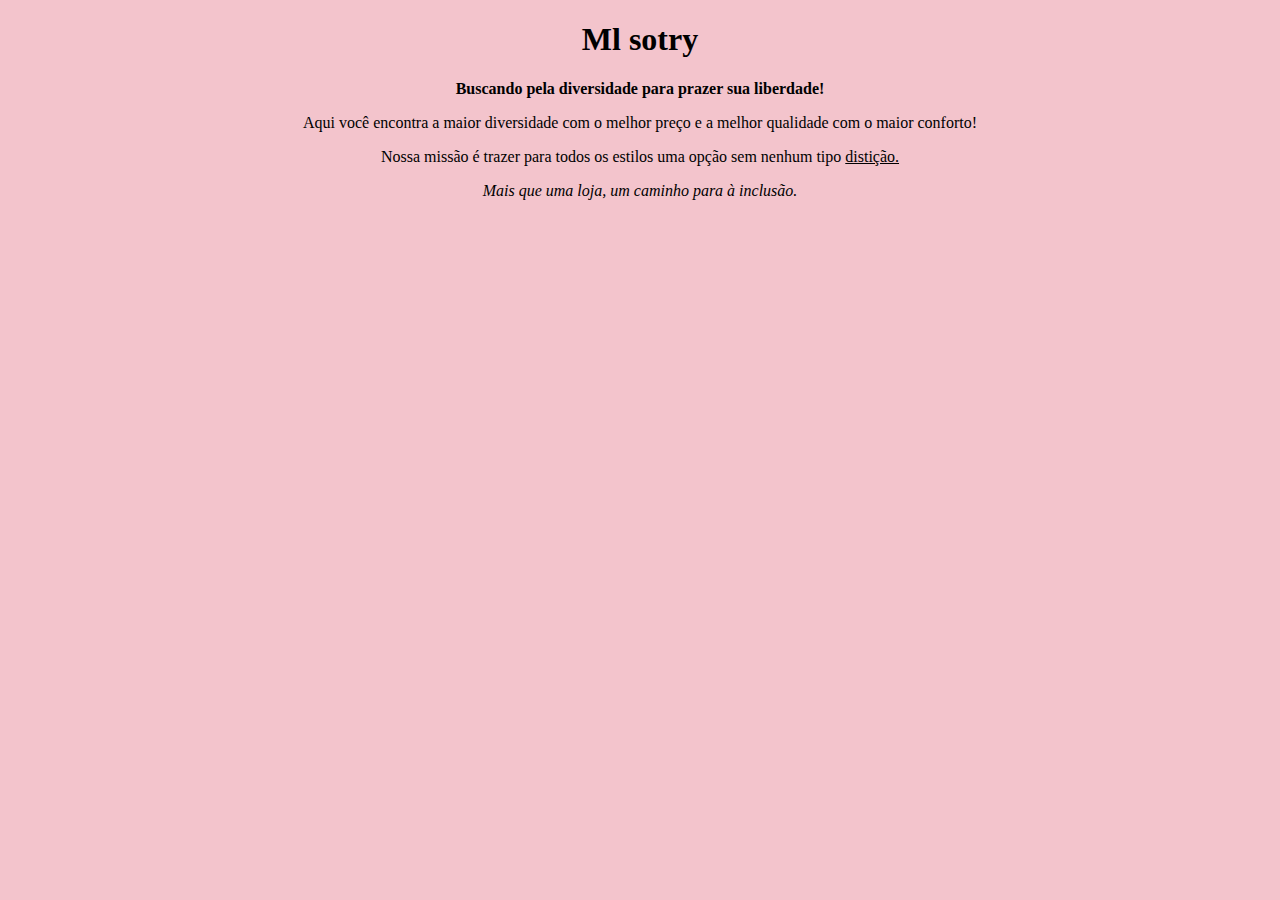
==== Index.html @ 1cfc7f99 "att" ====
<!DOCTYPE html>
<html>
<head>
    <meta charset='utf-8'>
    <meta http-equiv='X-UA-Compatible' content='IE=edge'>
    <title> Ml story </title>
    <link rel="stylesheet" type="text/css" href="style.css"
    <meta name='viewport' content='width=device-width, initial-scale=1'>
    <link rel='stylesheet' type='text/css' media='screen' href='main.css'>
    <script src='main.js'></script>
</head>
<body>
    <h1> Ml sotry </h1>
    <p> <strong>Buscando pela diversidade para prazer sua liberdade!</strong> </p>

        Aqui você encontra a maior diversidade com o melhor preço e a melhor qualidade  com o  maior conforto!

    </p>
     <p> Nossa missão é trazer para todos os estilos uma opção sem nenhum tipo <u>distição.</u> </p>
     
     <p> <em> Mais que uma loja, um caminho para à inclusão. </em></p>
    
</body>
</html>
---- style.css ----
body { 
    text-align: center;
    background: rgb(243, 196, 204)
    }
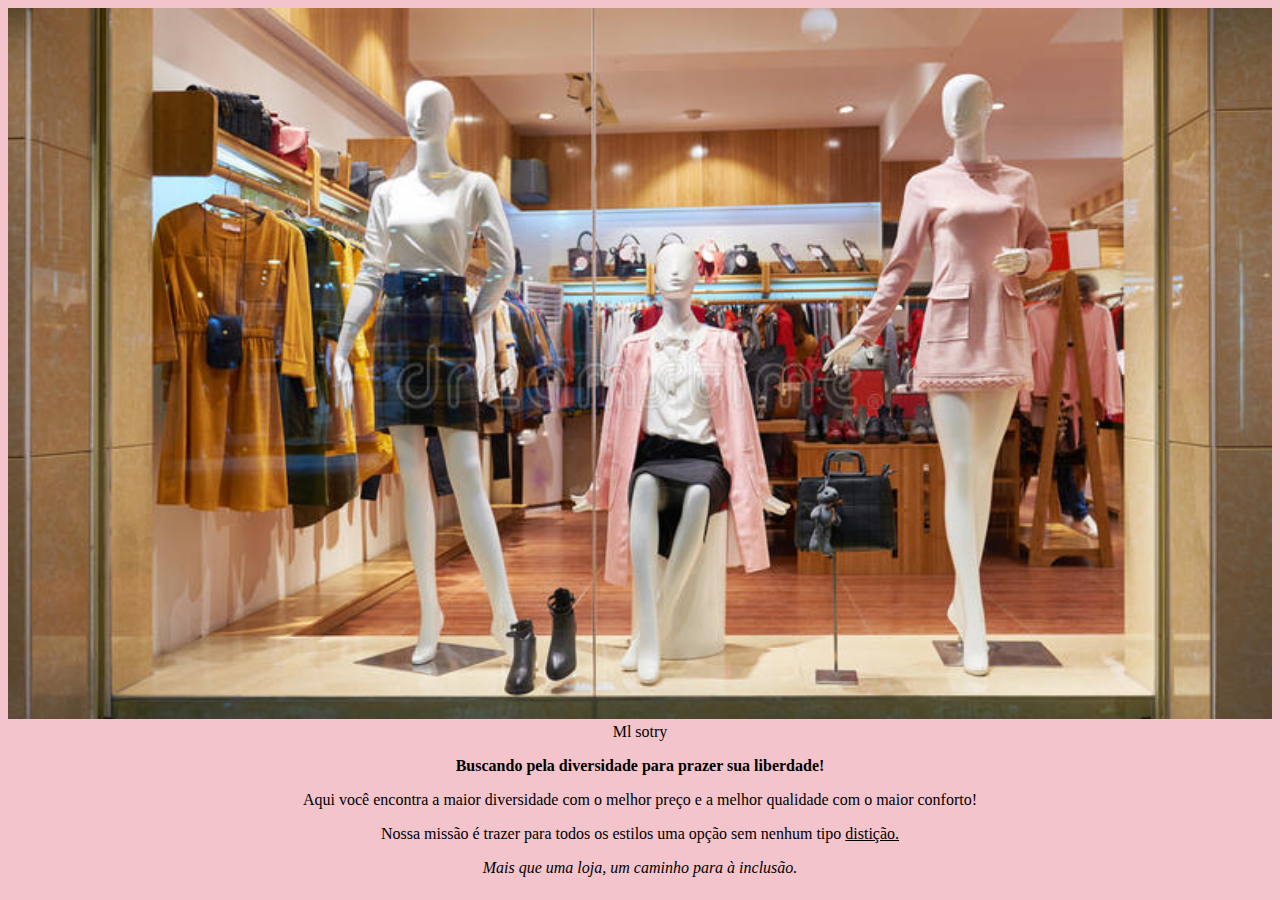
==== commit 88807388: "Add files via upload" ====
--- a/Index.html
+++ b/Index.html
@@ -6,17 +6,18 @@
     <title> Ml story </title>
     <link rel="stylesheet" type="text/css" href="style.css"
     <meta name='viewport' content='width=device-width, initial-scale=1'>
-    <link rel='stylesheet' type='text/css' media='screen' href='main.css'>
+    <link rel='stylesheet' type='text/css' media='screen' href='style.css'>
     <script src='main.js'></script>
 </head>
 <body>
+    <img class="capa" src="capa.jpg"
     <h1> Ml sotry </h1>
     <p> <strong>Buscando pela diversidade para prazer sua liberdade!</strong> </p>
 
         Aqui você encontra a maior diversidade com o melhor preço e a melhor qualidade  com o  maior conforto!
 
     </p>
-     <p> Nossa missão é trazer para todos os estilos uma opção sem nenhum tipo <u>distição.</u> </p>
+     <p> Nossa missão é trazer para todos os estilos uma opção sem nenhum tipo <u> distição. </u> </p>
      
      <p> <em> Mais que uma loja, um caminho para à inclusão. </em></p>
     
--- a/style.css
+++ b/style.css
@@ -1,4 +1,7 @@
 body { 
     text-align: center;
     background: rgb(243, 196, 204)
-    }+    }
+ .capa{ 
+    width: 100%;
+ }--- a/style.css
+++ b/style.css
@@ -1,4 +1,7 @@
 body { 
     text-align: center;
     background: rgb(243, 196, 204)
-    }+    }
+ .capa{ 
+    width: 100%;
+ }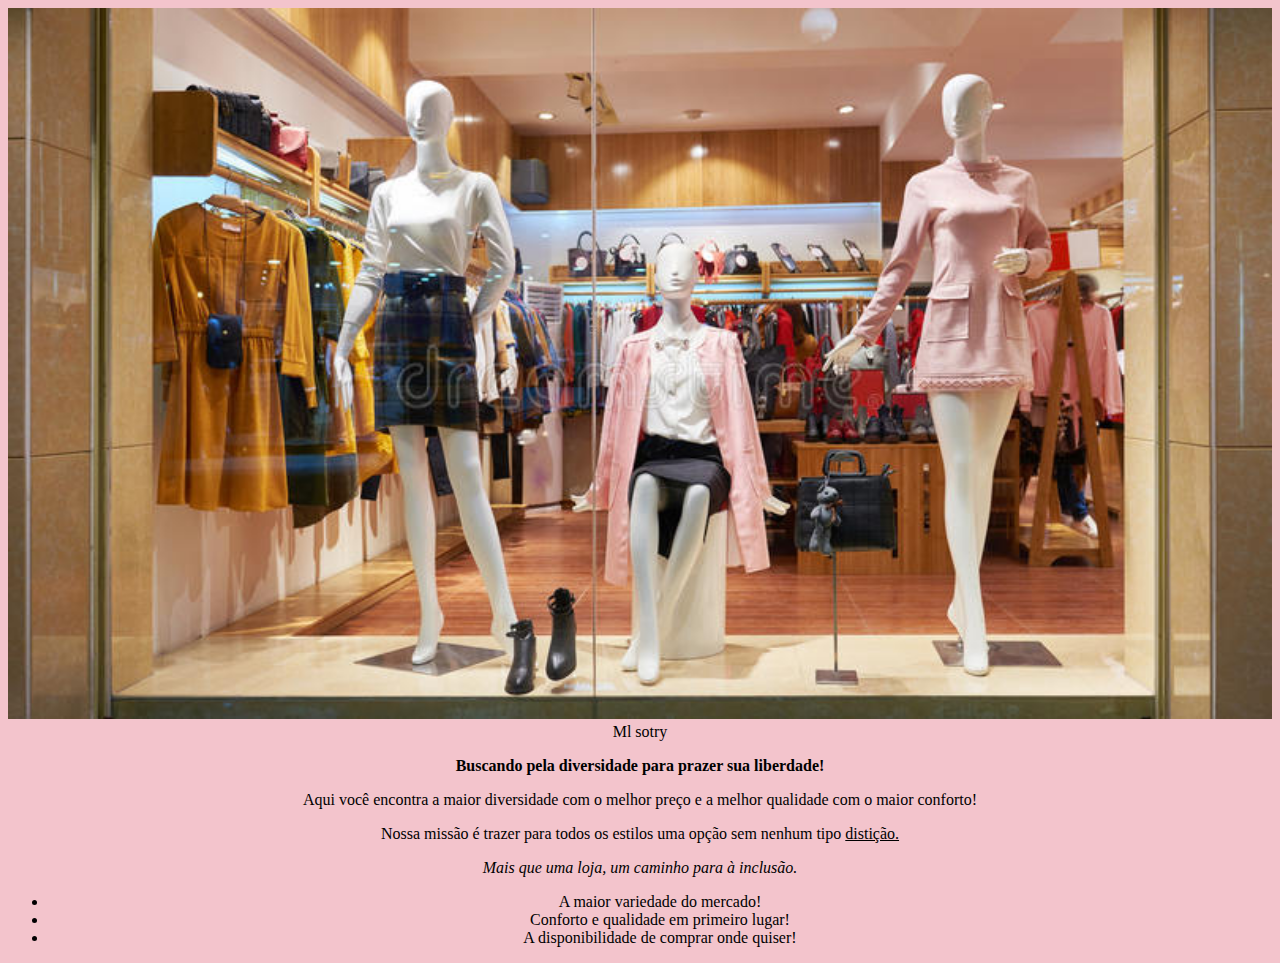
==== commit b939dae9: "Add files via upload" ====
--- a/Index.html
+++ b/Index.html
@@ -20,6 +20,12 @@
      <p> Nossa missão é trazer para todos os estilos uma opção sem nenhum tipo <u> distição. </u> </p>
      
      <p> <em> Mais que uma loja, um caminho para à inclusão. </em></p>
-    
+     <div class="beneficios">
+        <ul>
+            <li> A maior variedade do mercado!</li> 
+            <li> Conforto e qualidade em primeiro lugar!</li>
+            <li> A disponibilidade de comprar onde quiser!</li>
+        </ul>
+       </div>
 </body>
 </html>
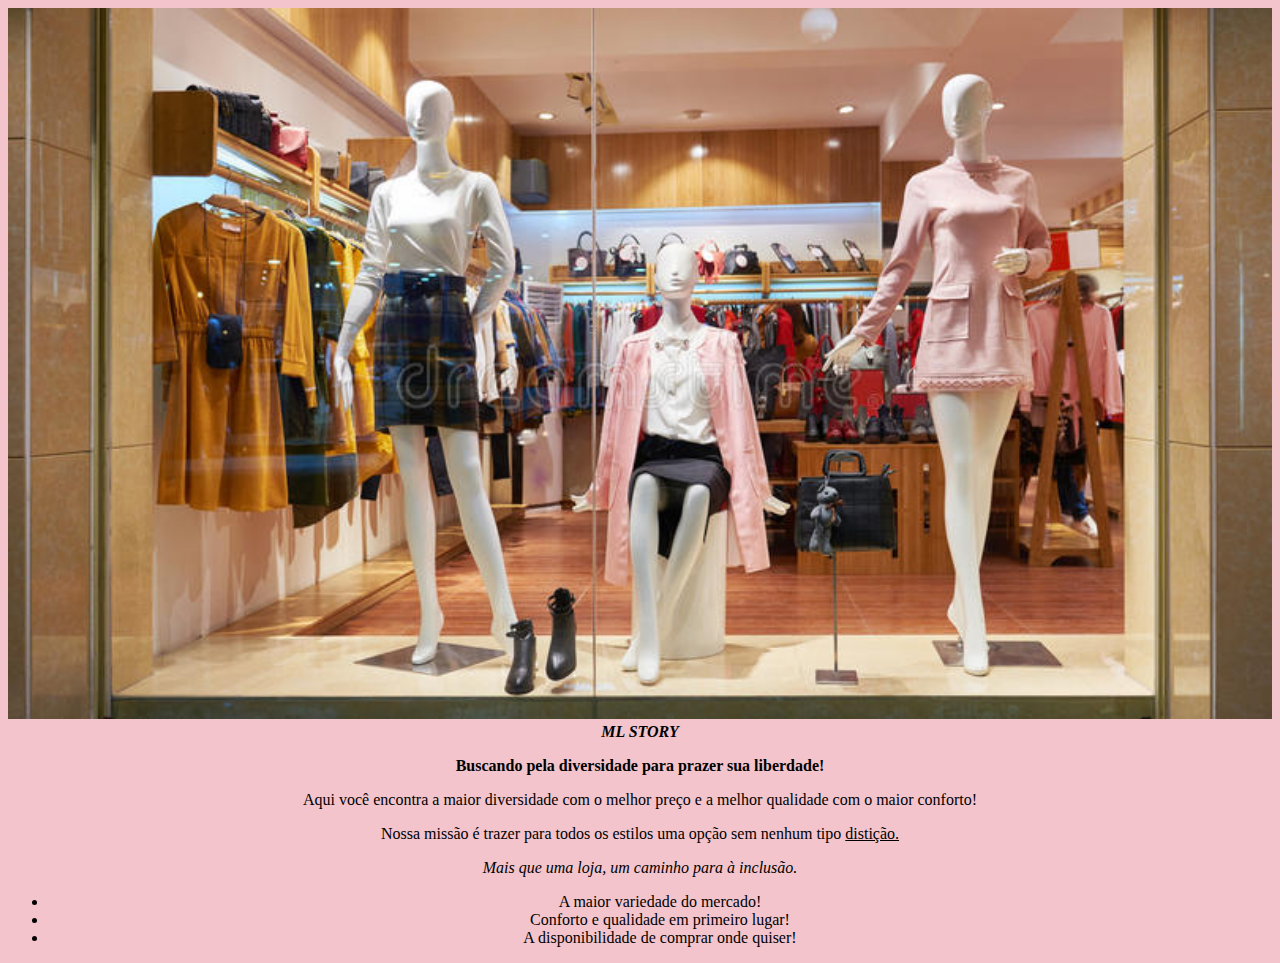
==== commit 36bbde24: "Add files via upload" ====
--- a/Index.html
+++ b/Index.html
@@ -3,7 +3,7 @@
 <head>
     <meta charset='utf-8'>
     <meta http-equiv='X-UA-Compatible' content='IE=edge'>
-    <title> Ml story </title>
+    <title> ML STORY </title>
     <link rel="stylesheet" type="text/css" href="style.css"
     <meta name='viewport' content='width=device-width, initial-scale=1'>
     <link rel='stylesheet' type='text/css' media='screen' href='style.css'>
@@ -11,7 +11,7 @@
 </head>
 <body>
     <img class="capa" src="capa.jpg"
-    <h1> Ml sotry </h1>
+    <h1> <em> <strong> ML STORY </strong></em> </h1>
     <p> <strong>Buscando pela diversidade para prazer sua liberdade!</strong> </p>
 
         Aqui você encontra a maior diversidade com o melhor preço e a melhor qualidade  com o  maior conforto!
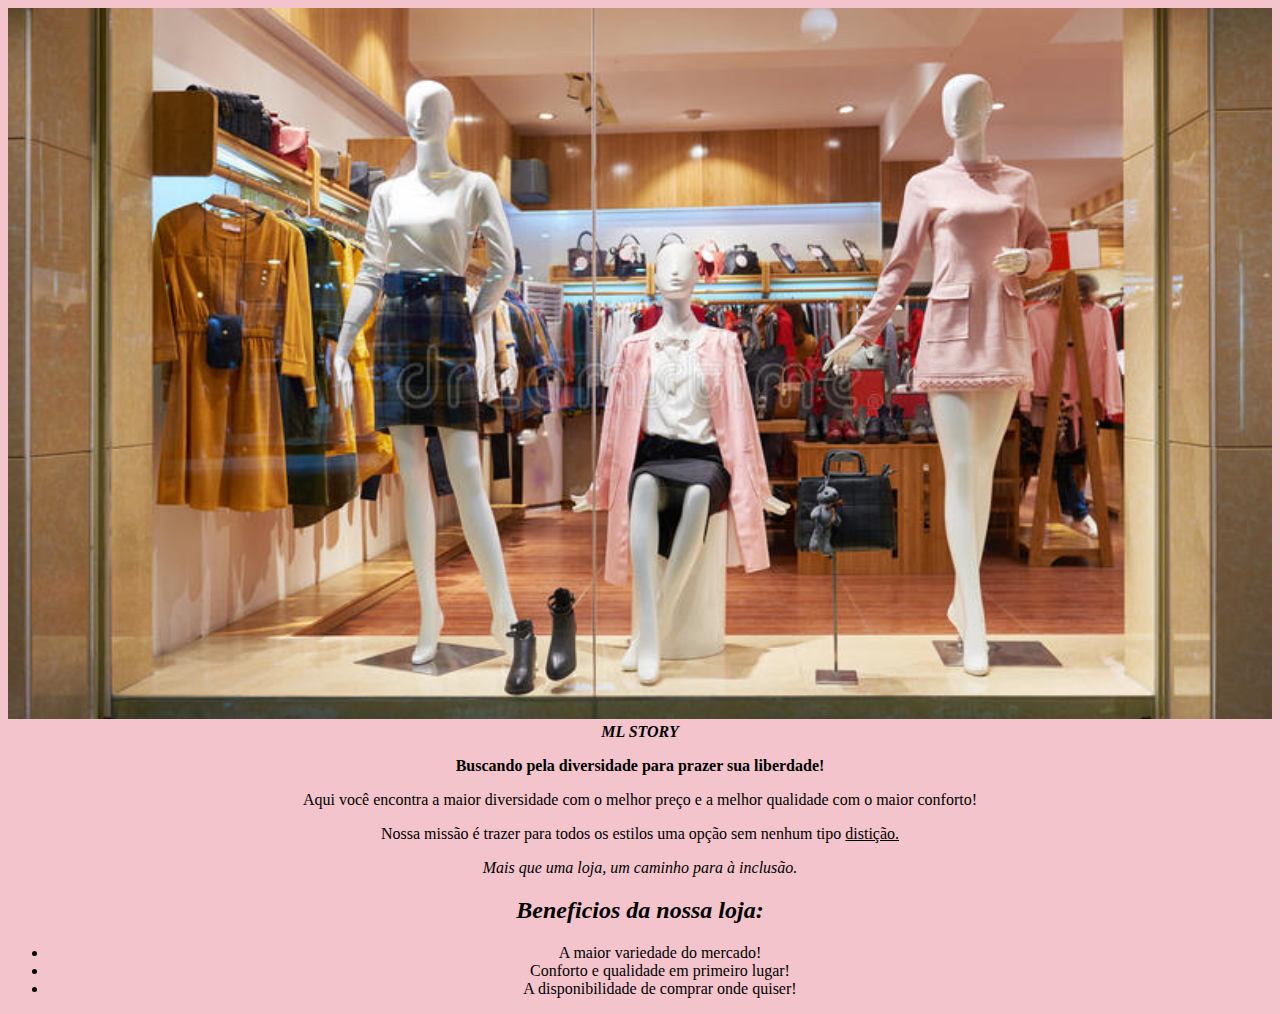
==== commit 40b9c336: "Add files via upload" ====
--- a/Index.html
+++ b/Index.html
@@ -21,6 +21,7 @@
      
      <p> <em> Mais que uma loja, um caminho para à inclusão. </em></p>
      <div class="beneficios">
+        <h2> <em> <strong>Beneficios da nossa loja:</strong></em></h2>
         <ul>
             <li> A maior variedade do mercado!</li> 
             <li> Conforto e qualidade em primeiro lugar!</li>
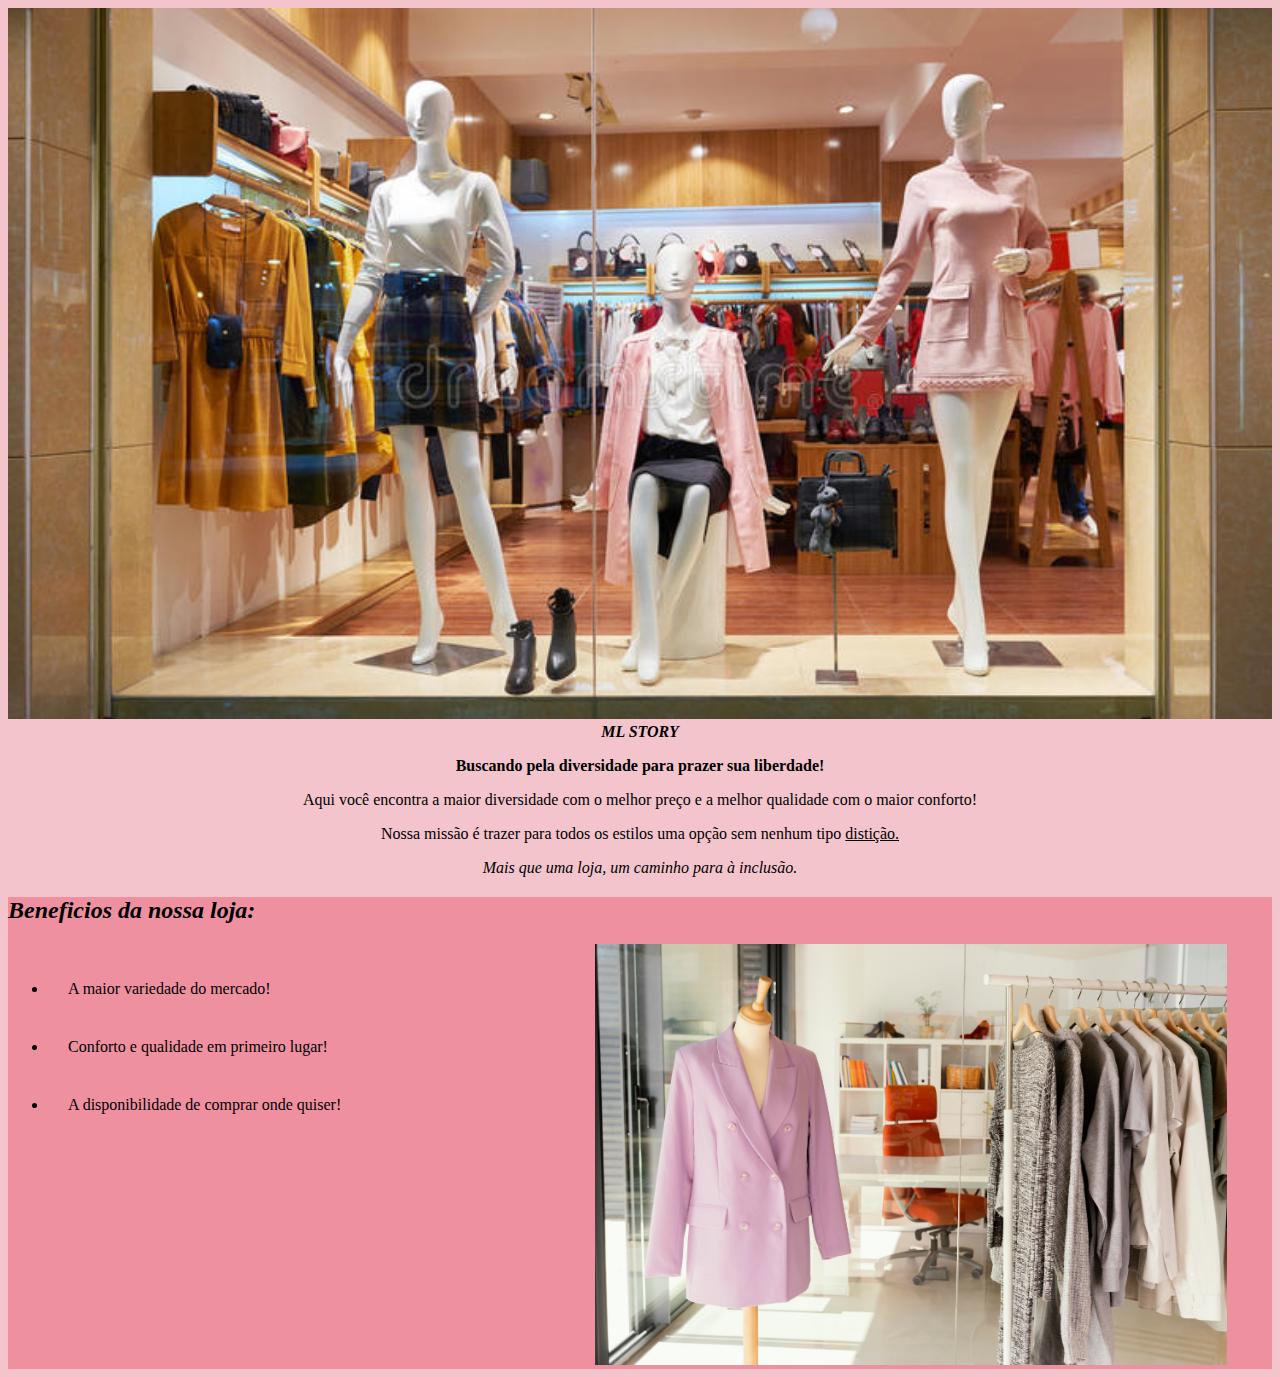
==== commit d8bd6cf1: "Add files via upload" ====
--- a/Index.html
+++ b/Index.html
@@ -27,6 +27,7 @@
             <li> Conforto e qualidade em primeiro lugar!</li>
             <li> A disponibilidade de comprar onde quiser!</li>
         </ul>
+        <img class="foto-beneficios" src="foto-beneficios.jpg"
        </div>
 </body>
 </html>
--- a/style.css
+++ b/style.css
@@ -4,4 +4,21 @@
     }
  .capa{ 
     width: 100%;
+ }
+ .beneficios{
+   text-align: left;
+   background-color: 
+   rgb(238, 144, 160);
+ }
+ .foto-beneficios{
+   width: 50%;
+   margin-left: 100px;
+ }
+ ul{
+   display: inline-block;
+   vertical-align: top;
+   margin-right: 130px;
+ }
+ li{
+   padding: 20px;
  }--- a/style.css
+++ b/style.css
@@ -4,4 +4,21 @@
     }
  .capa{ 
     width: 100%;
+ }
+ .beneficios{
+   text-align: left;
+   background-color: 
+   rgb(238, 144, 160);
+ }
+ .foto-beneficios{
+   width: 50%;
+   margin-left: 100px;
+ }
+ ul{
+   display: inline-block;
+   vertical-align: top;
+   margin-right: 130px;
+ }
+ li{
+   padding: 20px;
  }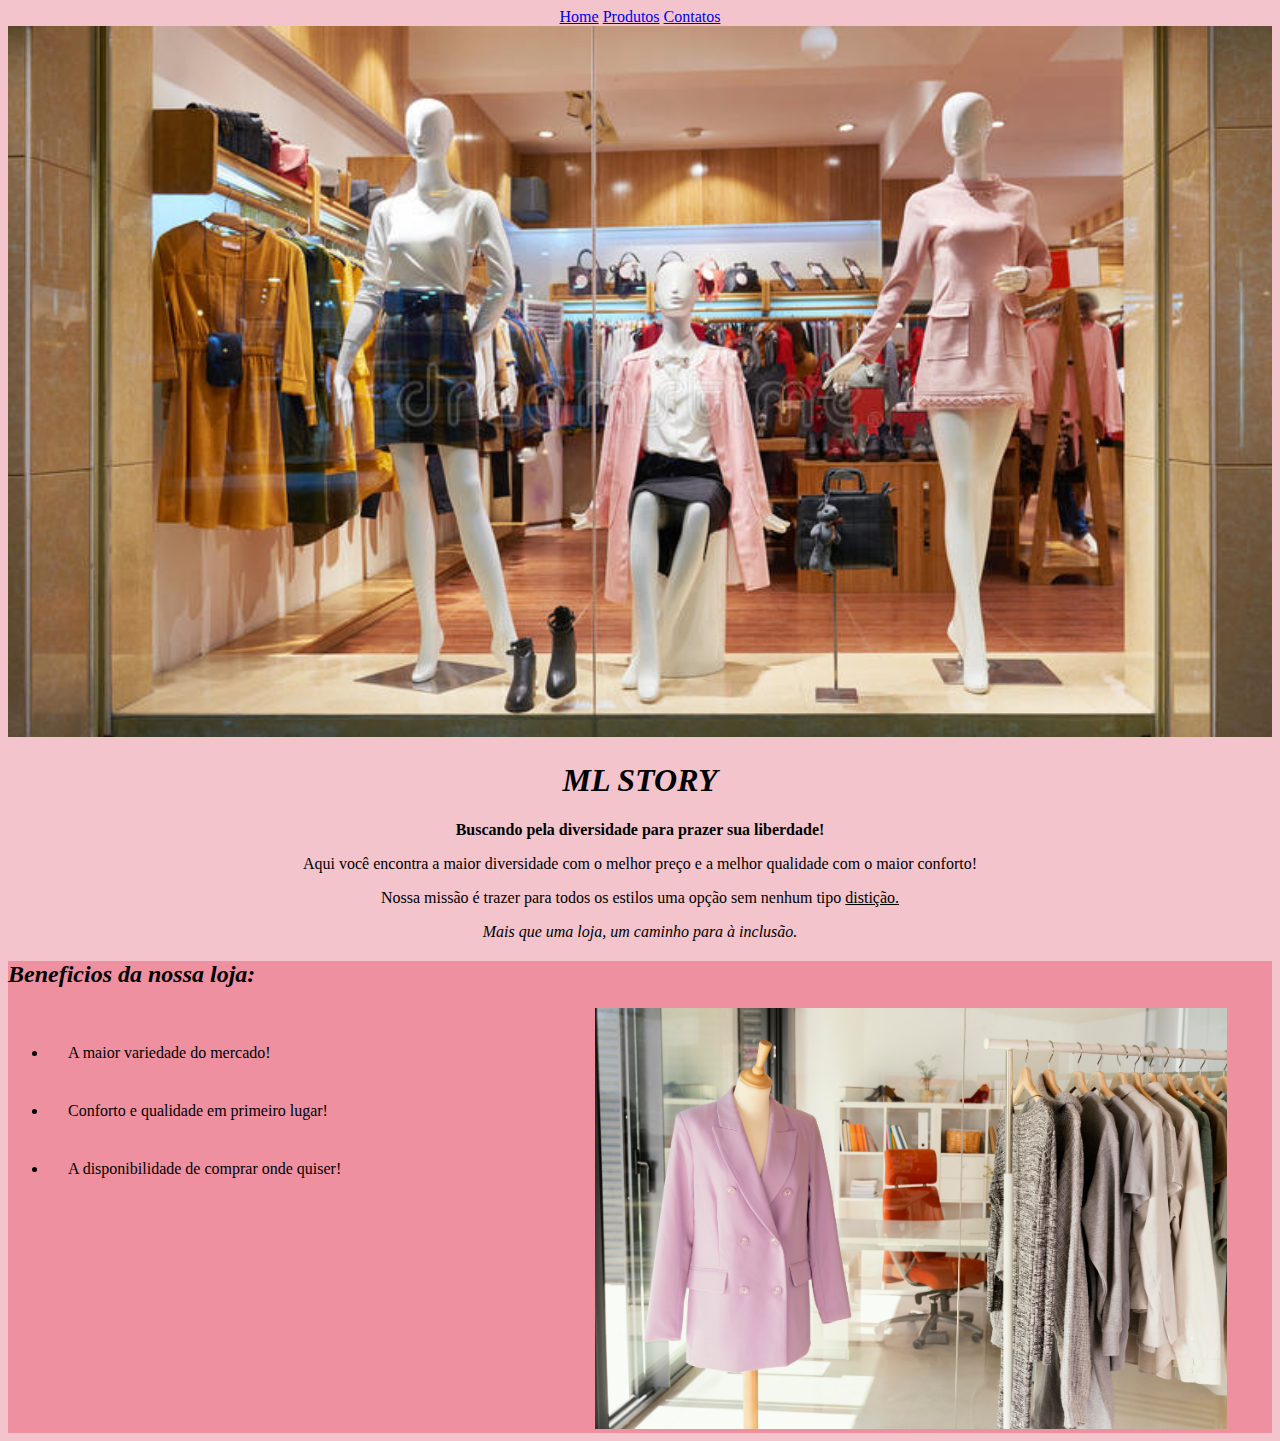
==== commit f8666538: "Add files via upload" ====
--- a/Index.html
+++ b/Index.html
@@ -4,30 +4,40 @@
     <meta charset='utf-8'>
     <meta http-equiv='X-UA-Compatible' content='IE=edge'>
     <title> ML STORY </title>
-    <link rel="stylesheet" type="text/css" href="style.css"
+    <link rel="stylesheet" type="text/css" href="style.css">
     <meta name='viewport' content='width=device-width, initial-scale=1'>
     <link rel='stylesheet' type='text/css' media='screen' href='style.css'>
     <script src='main.js'></script>
 </head>
 <body>
-    <img class="capa" src="capa.jpg"
-    <h1> <em> <strong> ML STORY </strong></em> </h1>
-    <p> <strong>Buscando pela diversidade para prazer sua liberdade!</strong> </p>
-
-        Aqui você encontra a maior diversidade com o melhor preço e a melhor qualidade  com o  maior conforto!
-
-    </p>
-     <p> Nossa missão é trazer para todos os estilos uma opção sem nenhum tipo <u> distição. </u> </p>
-     
-     <p> <em> Mais que uma loja, um caminho para à inclusão. </em></p>
-     <div class="beneficios">
-        <h2> <em> <strong>Beneficios da nossa loja:</strong></em></h2>
-        <ul>
-            <li> A maior variedade do mercado!</li> 
-            <li> Conforto e qualidade em primeiro lugar!</li>
-            <li> A disponibilidade de comprar onde quiser!</li>
-        </ul>
-        <img class="foto-beneficios" src="foto-beneficios.jpg"
-       </div>
+    <header>
+<nav>
+<a href="Index.html">Home</a>
+<a href="produtos.html">Produtos</a>
+<a href="contatos.html">Contatos</a>
+</nav>
+    </header>
+    <main>
+        <div class="conteudo">
+            <img class="capa" src="capa.jpg">
+            <h1> <em> <strong> ML STORY </strong></em> </h1>
+            <p> <strong>Buscando pela diversidade para prazer sua liberdade!</strong></p>
+            <p> Aqui você encontra a maior diversidade com o melhor preço e a melhor qualidade  com o  maior conforto! </p>
+            <p> Nossa missão é trazer para todos os estilos uma opção sem nenhum tipo <u> distição. </u> </p> 
+            <p> <em> Mais que uma loja, um caminho para à inclusão. </em></p>
+            
+        </div>
+        <div class="beneficios">
+            <h2> <em> <strong>Beneficios da nossa loja:</strong></em></h2>
+            <ul>
+                <li> A maior variedade do mercado!</li> 
+                <li> Conforto e qualidade em primeiro lugar!</li>
+                <li> A disponibilidade de comprar onde quiser!</li>
+            </ul>
+            <img class="foto-beneficios" src="foto-beneficios.jpg">
+        </div>
+    </main>
+    <footer>
+    </footer>
 </body>
 </html>
